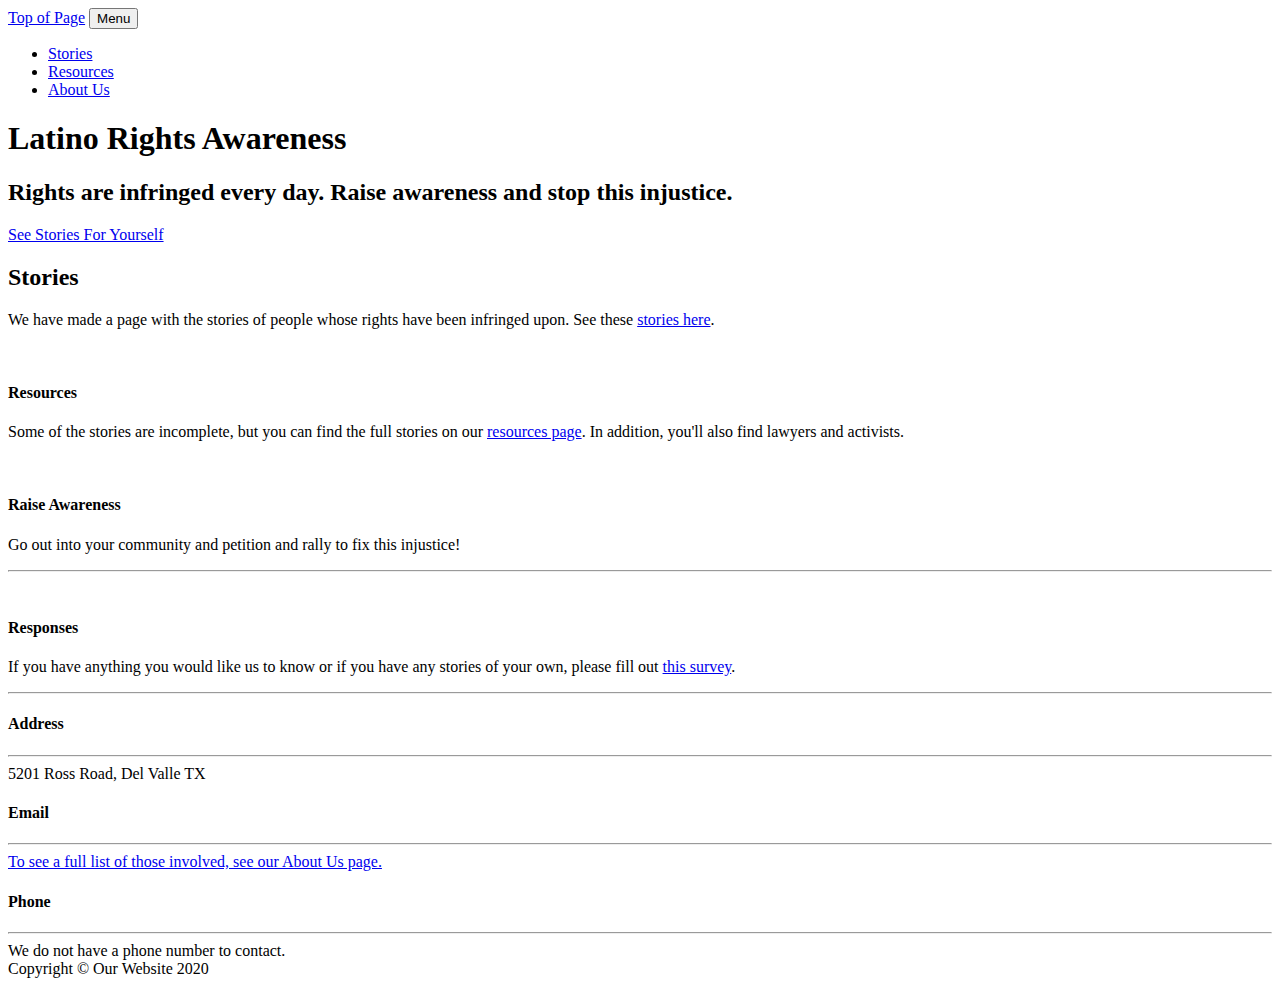
==== index.html @ 9fdcfcde "hai" ====
<!DOCTYPE html>
<html lang="en">

<head>

  <meta charset="utf-8">
  <meta name="viewport" content="width=device-width, initial-scale=1, shrink-to-fit=no">
  <meta name="description" content="">
  <meta name="author" content="">

  <title>Latino Rights</title>

  <!-- Bootstrap core CSS -->
  <link href="vendor/bootstrap/css/bootstrap.min.css" rel="stylesheet">

  <!-- Custom fonts for this template -->
  <link href="vendor/fontawesome-free/css/all.min.css" rel="stylesheet">
  <link href="https://fonts.googleapis.com/css?family=Varela+Round" rel="stylesheet">
  <link href="https://fonts.googleapis.com/css?family=Nunito:200,200i,300,300i,400,400i,600,600i,700,700i,800,800i,900,900i" rel="stylesheet">

  <!-- Custom styles for this template -->
  <link href="css/grayscale.min.css" rel="stylesheet">

</head>

<body id="page-top">

  <!-- Navigation -->
  <nav class="navbar navbar-expand-lg navbar-light fixed-top" id="mainNav">
    <div class="container">
      <a class="navbar-brand js-scroll-trigger" href="#page-top">Top of Page</a>
      <button class="navbar-toggler navbar-toggler-right" type="button" data-toggle="collapse" data-target="#navbarResponsive" aria-controls="navbarResponsive" aria-expanded="false" aria-label="Toggle navigation">
        Menu
        <i class="fas fa-bars"></i>
      </button>
      <div class="collapse navbar-collapse" id="navbarResponsive">
        <ul class="navbar-nav ml-auto">
          <li class="nav-item">
            <a class="nav-link js-scroll-trigger" href="#about">Stories</a>
          </li>
          <li class="nav-item">
            <a class="nav-link js-scroll-trigger" href="#projects">Resources</a>
          </li>
          <li class="nav-item">
            <a class="nav-link js-scroll-trigger" href="#signup">About Us</a>
          </li>
        </ul>
      </div>
    </div>
  </nav>

  <!-- Header -->
  <header class="masthead">
    <div class="container d-flex h-100 align-items-center">
      <div class="mx-auto text-center">
        <h1 class="mx-auto my-0 text-uppercase">Latino Rights Awareness</h1>
        <h2 class="text-white-50 mx-auto mt-2 mb-5">Rights are infringed every day. Raise awareness and stop this injustice.</h2>
        <a href="#about" class="btn btn-primary js-scroll-trigger">See Stories For Yourself</a>
      </div>
    </div>
  </header>

  <!-- About Section -->
  <section id="about" class="about-section text-center">
    <div class="container">
      <div class="row">
        <div class="col-lg-8 mx-auto">
          <h2 class="text-white mb-4">Stories</h2>
          <p class="text-white-50">We have made a page with the stories of people whose rights have been infringed upon. See these
            <a href="stories.html">stories here</a>.</p>
        </div>
      </div>
    </div>
  </section>

  <!-- Projects Section -->
  <section id="projects" class="projects-section bg-light">
    <div class="container">

      <!-- Featured Project Row -->
      <div class="row align-items-center no-gutters mb-4 mb-lg-5">
        <div class="col-xl-8 col-lg-7">
          <img class="img-fluid mb-3 mb-lg-0" src="img/1900-1188 placekitten.jfif" alt="">
        </div>
        <div class="col-xl-4 col-lg-5">
          <div class="featured-text text-center text-lg-left">
            <h4>Resources</h4>
            <p class="text-black-50 mb-0">Some of the stories are incomplete, but you can find the full stories on our <a href = "resources.html">resources page</a>. In addition, you'll also find lawyers and activists.</p>
          </div>
        </div>
      </div>

      <!-- Project One Row -->
      <div class="row justify-content-center no-gutters mb-5 mb-lg-0">
        <div class="col-lg-6">
          <img class="img-fluid" src="img/Placekitten 700-500.jfif" alt="">
        </div>
        <div class="col-lg-6">
          <div class="bg-black text-center h-100 project">
            <div class="d-flex h-100">
              <div class="project-text w-100 my-auto text-center text-lg-left">
                <h4 class="text-white">Raise Awareness</h4>
                <p class="mb-0 text-white-50">Go out into your community and petition and rally to fix this injustice!</p>
                <hr class="d-none d-lg-block mb-0 ml-0">
              </div>
            </div>
          </div>
        </div>
      </div>

      <!-- Project Two Row -->
      <div class="row justify-content-center no-gutters">
        <div class="col-lg-6">
          <img class="img-fluid" src="img/Placekitten 700-500.jfif" alt="">
        </div>
        <div class="col-lg-6 order-lg-first">
          <div class="bg-black text-center h-100 project">
            <div class="d-flex h-100">
              <div class="project-text w-100 my-auto text-center text-lg-right">
                <h4 class="text-white">Responses</h4>
                <p class="mb-0 text-white-50">If you have anything you would like us to know or if you have any stories of your own, please fill out <a href = "https://forms.gle/4scyHdGz4A4XH2yy7">this survey</a>.</p>
                <hr class="d-none d-lg-block mb-0 mr-0">
              </div>
            </div>
          </div>
        </div>
      </div>

    </div>
  </section>


  <!-- Contact Section -->
  <section class="contact-section bg-black">
    <div class="container">

      <div class="row">

        <div class="col-md-4 mb-3 mb-md-0">
          <div class="card py-4 h-100">
            <div class="card-body text-center">
              <i class="fas fa-map-marked-alt text-primary mb-2"></i>
              <h4 class="text-uppercase m-0">Address</h4>
              <hr class="my-4">
              <div class="small text-black-50">5201 Ross Road, Del Valle TX</div>
            </div>
          </div>
        </div>

        <div class="col-md-4 mb-3 mb-md-0">
          <div class="card py-4 h-100">
            <div class="card-body text-center">
              <i class="fas fa-envelope text-primary mb-2"></i>
              <h4 class="text-uppercase m-0">Email</h4>
              <hr class="my-4">
              <div class="small text-black-50">
                <a href="about.html">To see a full list of those involved, see our About Us page.</a>
              </div>
            </div>
          </div>
        </div>

        <div class="col-md-4 mb-3 mb-md-0">
          <div class="card py-4 h-100">
            <div class="card-body text-center">
              <i class="fas fa-mobile-alt text-primary mb-2"></i>
              <h4 class="text-uppercase m-0">Phone</h4>
              <hr class="my-4">
              <div class="small text-black-50">We do not have a phone number to contact.</div>
            </div>
          </div>
        </div>
      </div>


    </div>
  </section>

  <!-- Footer -->
  <footer class="bg-black small text-center text-white-50">
    <div class="container">
      Copyright &copy; Our Website 2020
    </div>
  </footer>

  <!-- Bootstrap core JavaScript -->
  <script src="vendor/jquery/jquery.min.js"></script>
  <script src="vendor/bootstrap/js/bootstrap.bundle.min.js"></script>

  <!-- Plugin JavaScript -->
  <script src="vendor/jquery-easing/jquery.easing.min.js"></script>

  <!-- Custom scripts for this template -->
  <script src="js/grayscale.min.js"></script>

</body>

</html>
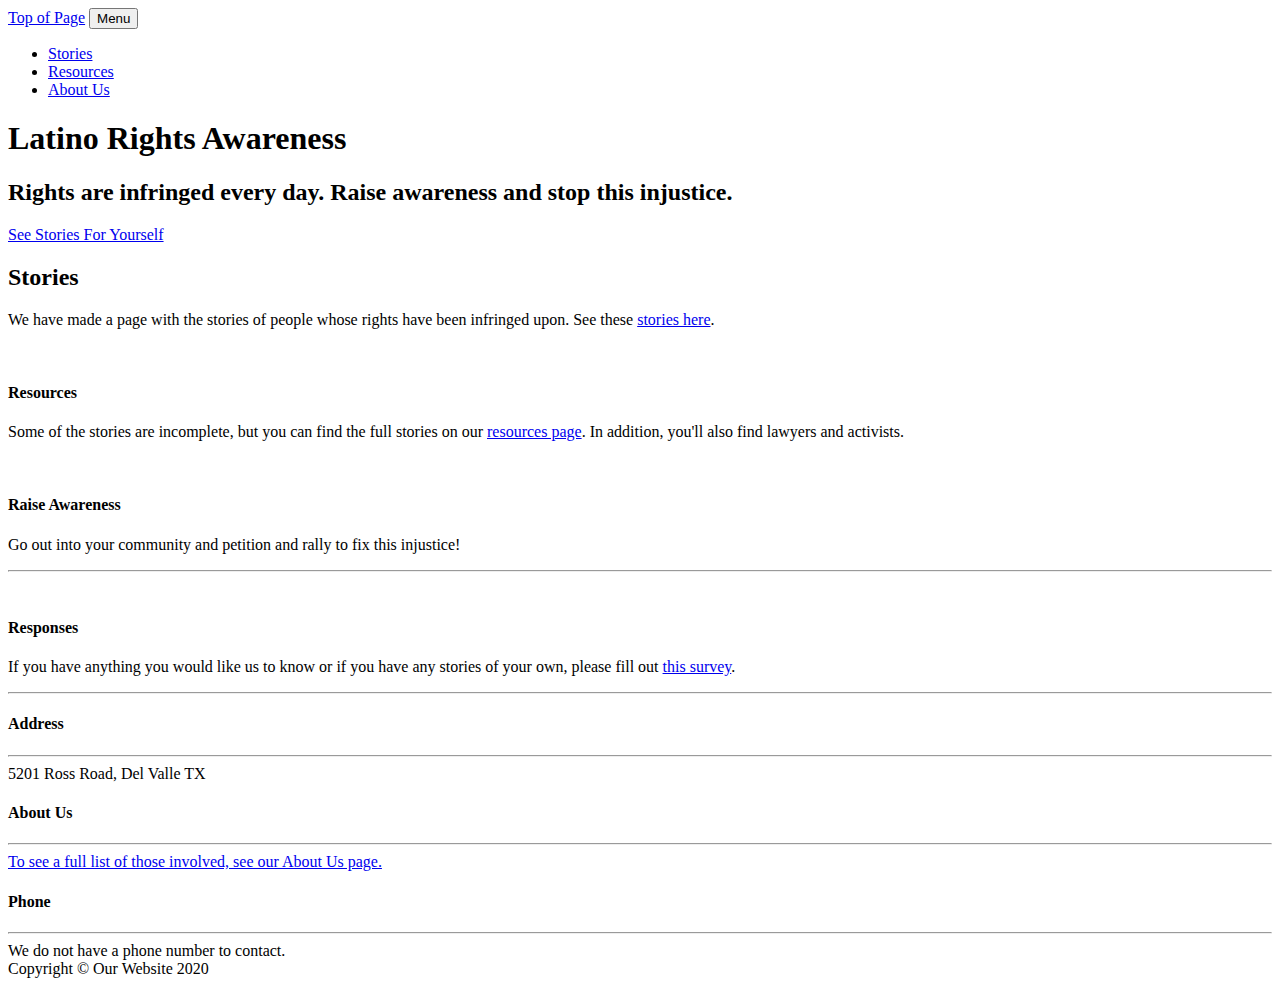
==== commit aedaf351: "hai" ====
--- a/index.html
+++ b/index.html
@@ -151,7 +151,7 @@
           <div class="card py-4 h-100">
             <div class="card-body text-center">
               <i class="fas fa-envelope text-primary mb-2"></i>
-              <h4 class="text-uppercase m-0">Email</h4>
+              <h4 class="text-uppercase m-0">About Us</h4>
               <hr class="my-4">
               <div class="small text-black-50">
                 <a href="about.html">To see a full list of those involved, see our About Us page.</a>
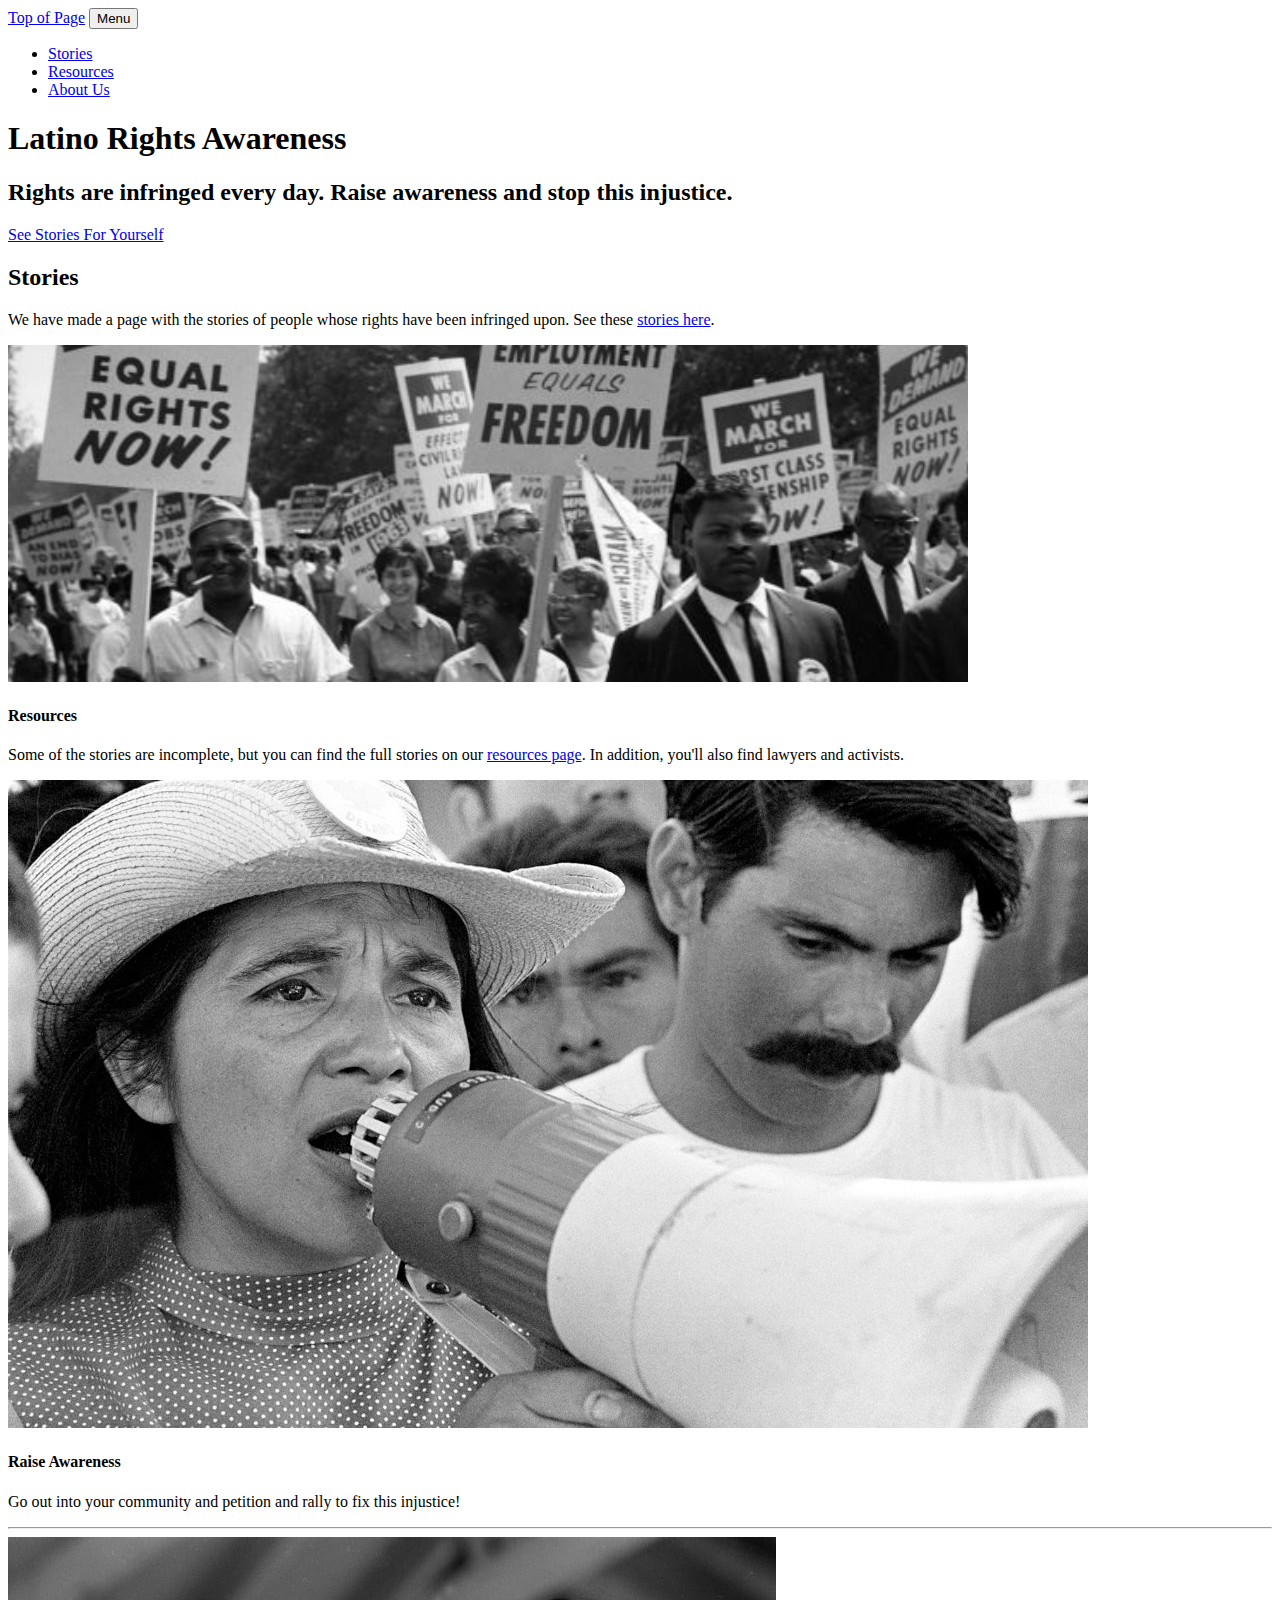
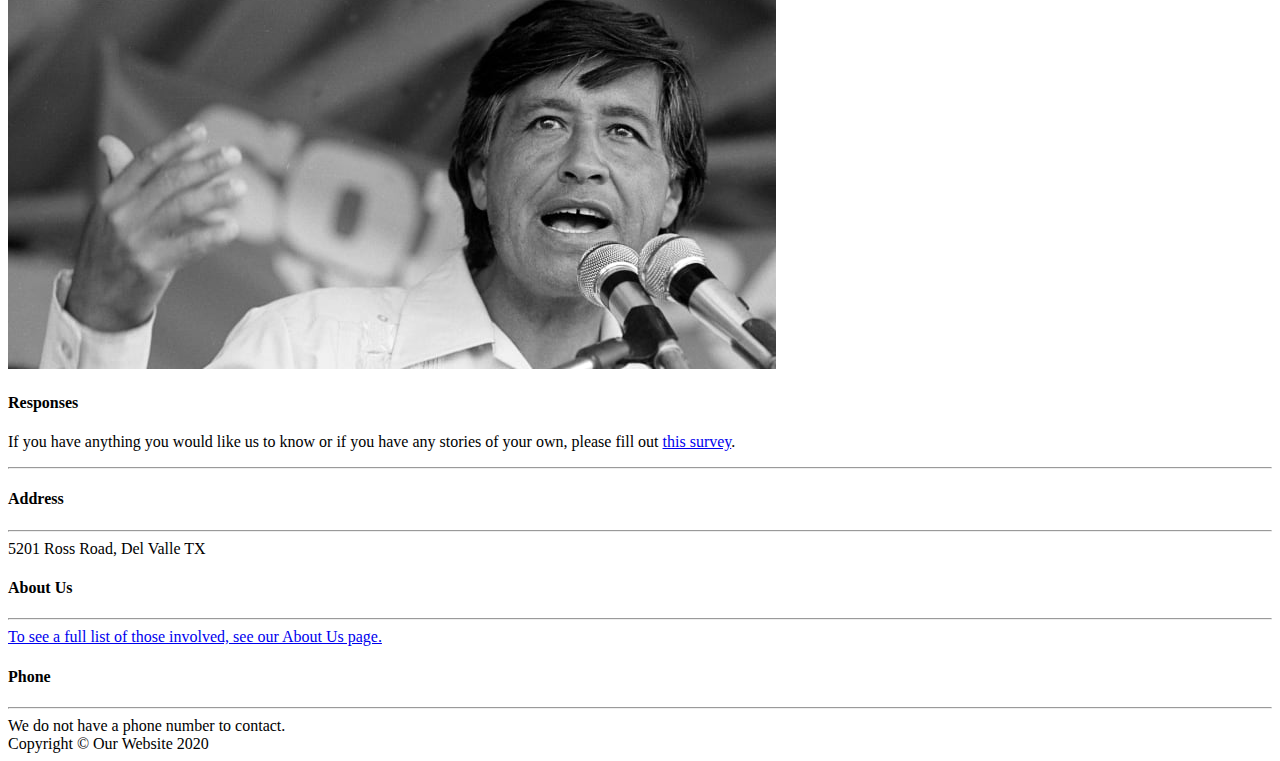
==== commit fe8efbe0: "Update index.html" ====
--- a/index.html
+++ b/index.html
@@ -36,13 +36,13 @@
       <div class="collapse navbar-collapse" id="navbarResponsive">
         <ul class="navbar-nav ml-auto">
           <li class="nav-item">
-            <a class="nav-link js-scroll-trigger" href="#about">Stories</a>
+            <a class="nav-link js-scroll-trigger" href="#stories">Stories</a>
           </li>
           <li class="nav-item">
-            <a class="nav-link js-scroll-trigger" href="#projects">Resources</a>
+            <a class="nav-link js-scroll-trigger" href="#resources">Resources</a>
           </li>
           <li class="nav-item">
-            <a class="nav-link js-scroll-trigger" href="#signup">About Us</a>
+            <a class="nav-link js-scroll-trigger" href="#about">About Us</a>
           </li>
         </ul>
       </div>
@@ -55,13 +55,13 @@
       <div class="mx-auto text-center">
         <h1 class="mx-auto my-0 text-uppercase">Latino Rights Awareness</h1>
         <h2 class="text-white-50 mx-auto mt-2 mb-5">Rights are infringed every day. Raise awareness and stop this injustice.</h2>
-        <a href="#about" class="btn btn-primary js-scroll-trigger">See Stories For Yourself</a>
+        <a href="#stories" class="btn btn-primary js-scroll-trigger">See Stories For Yourself</a>
       </div>
     </div>
   </header>
 
   <!-- About Section -->
-  <section id="about" class="about-section text-center">
+  <section id="stories" class="about-section text-center">
     <div class="container">
       <div class="row">
         <div class="col-lg-8 mx-auto">
@@ -74,13 +74,13 @@
   </section>
 
   <!-- Projects Section -->
-  <section id="projects" class="projects-section bg-light">
+  <section id="resources" class="projects-section bg-light">
     <div class="container">
 
       <!-- Featured Project Row -->
       <div class="row align-items-center no-gutters mb-4 mb-lg-5">
         <div class="col-xl-8 col-lg-7">
-          <img class="img-fluid mb-3 mb-lg-0" src="img/1900-1188 placekitten.jfif" alt="">
+          <img id="BigPic" class="img-fluid mb-3 mb-lg-0" src="img/BigPic.jpg" alt="">
         </div>
         <div class="col-xl-4 col-lg-5">
           <div class="featured-text text-center text-lg-left">
@@ -93,7 +93,7 @@
       <!-- Project One Row -->
       <div class="row justify-content-center no-gutters mb-5 mb-lg-0">
         <div class="col-lg-6">
-          <img class="img-fluid" src="img/Placekitten 700-500.jfif" alt="">
+          <img class="img-fluid OtherPics" src="img/Dolores.jpg" alt="">
         </div>
         <div class="col-lg-6">
           <div class="bg-black text-center h-100 project">
@@ -111,14 +111,14 @@
       <!-- Project Two Row -->
       <div class="row justify-content-center no-gutters">
         <div class="col-lg-6">
-          <img class="img-fluid" src="img/Placekitten 700-500.jfif" alt="">
+          <img class="img-fluid OtherPics" src="img/Cesar Chavez.jpg" alt="">
         </div>
         <div class="col-lg-6 order-lg-first">
           <div class="bg-black text-center h-100 project">
             <div class="d-flex h-100">
               <div class="project-text w-100 my-auto text-center text-lg-right">
                 <h4 class="text-white">Responses</h4>
-                <p class="mb-0 text-white-50">If you have anything you would like us to know or if you have any stories of your own, please fill out <a href = "https://forms.gle/4scyHdGz4A4XH2yy7">this survey</a>.</p>
+                <p class="mb-0 text-white-50">If you have anything you would like us to know or if you have any stories of your own, please fill out <a href = "https://forms.gle/4scyHdGz4A4XH2yy7" target="_blank">this survey</a>.</p>
                 <hr class="d-none d-lg-block mb-0 mr-0">
               </div>
             </div>
@@ -131,7 +131,7 @@
 
 
   <!-- Contact Section -->
-  <section class="contact-section bg-black">
+  <section id="about" class="contact-section bg-black">
     <div class="container">
 
       <div class="row">
